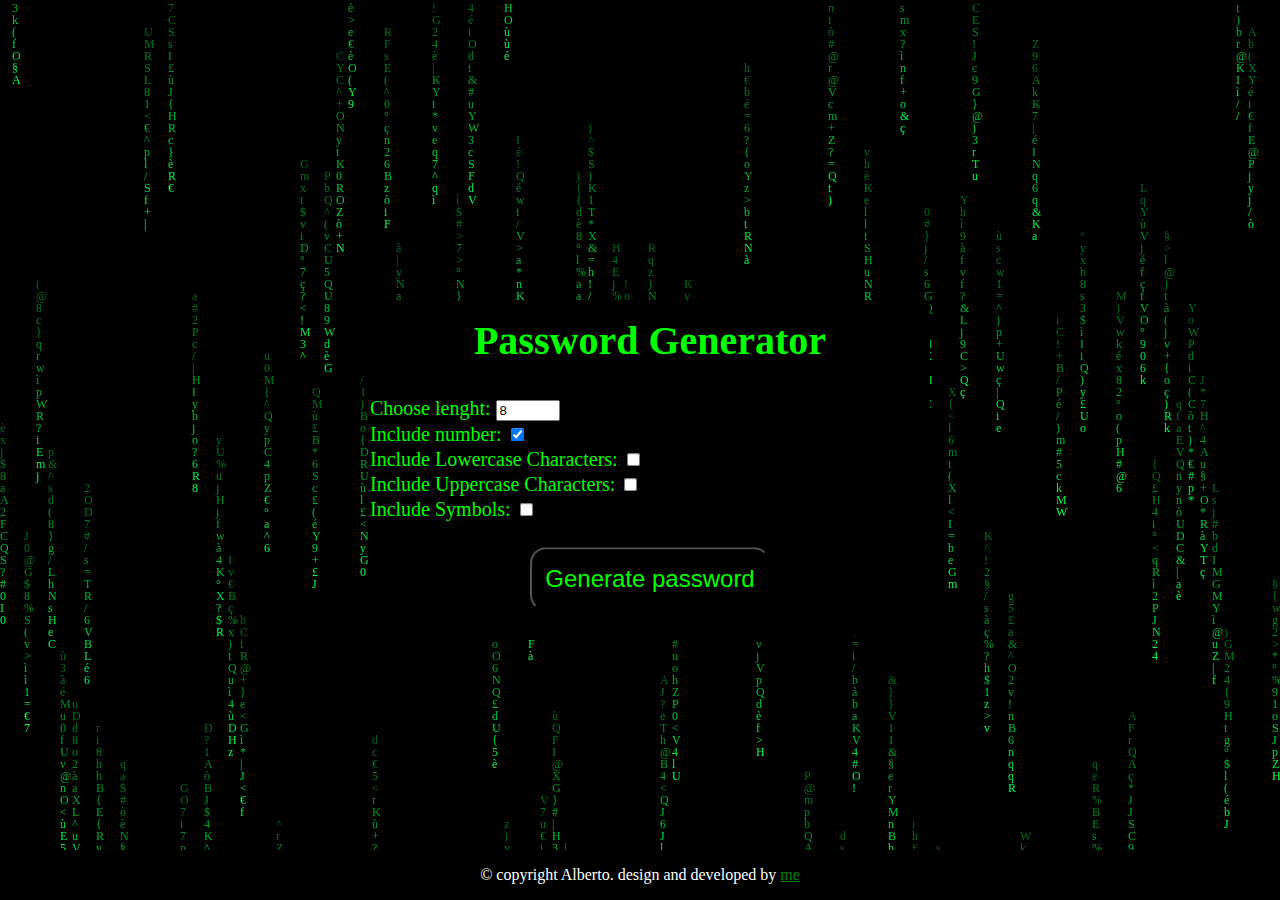
==== index.html @ 48029897 "fix" ====
<doctype html>
    <html class="js" lang="en">

    <head>
        <!-- meta data -->
        <meta charset="utf-8">
        <meta http-equiv="X-UA-Compatible" content="IE=edge">
        <meta name="viewport" content="width=device-width, initial-scale=1">
        <!--font-family-->
        <link href="https://fonts.googleapis.com/css?family=Poppins:100,200,300,400,500,600,700,800,900&amp;subset=devanagari,latin-ext" rel="stylesheet">

        <!-- title of site -->
        <title>Password Generator</title>

        <link rel="stylesheet" href="css/style.css">
        <link rel="stylesheet" href="css/button_animation.css">
        <meta name="Description" CONTENT="perfect tool to create complex and secure passwords for your online accounts by combining letters, numbers and symbols in a completely random and safe way">
        <link rel="shortcut icon" type="image/icon" href="logo/Logo.png" />
        <meta name="keywords" content="password manager,password, lastpass,passwordgenerator,bitwarden,randomly generated password,dash lane,iforgot apple,saved passwords,smart lock,best password manager,manager,random,randomly">
    </head>

    <body>
        <canvas id="canvas"></canvas>


        <section id="section">
            <div id="Title">
                <h1> Password Generator </h1>
            </div>
            <div id="option">
                <label>Choose lenght:</label>
                <div class="tooltip">
                    <input type="number" id="passwordLenght" min="6" max="100" value="8">
                    <span class="tooltiptext">Choose a value between 6 and 100</span>
                </div>
                <br>
                <label>Include number:</label>
                <input type="checkbox" id="numberCheckBox" checked="true">

                <br>
                <label>Include Lowercase Characters:</label>
                <input type="checkbox" id="lowerCharCheckBox">
                <br>
                <label>Include Uppercase Characters:</label>
                <input type="checkbox" id="UpperCharCheckBox">

                <br>
                <label>Include Symbols:</label>
                <input type="checkbox" id="symbolsCheckBox">

            </div>
            <br>
            <button class="btn btn__primary" id="generatorButton"> Generate password </button>
            <br>
            <div id="result">
                <label>The password is: </label>
                <input type="text" id="outputTextArea">
                <button id="copyButton" tooltip="Copy to clipboard">Copy</button>
                <!-- <button class="copy" id="copyButton"> Copy </button> -->
            </div>

        </section>

        <!--footer-copyright start-->
        <footer id="footer-copyright" class="footer-copyright">
            <div class="container">
                <div class="footer">
                    <p>
                        &copy; copyright Alberto. design and developed by <a href="https://www.linkedin.com/in/alberto-onzo/">me</a>
                    </p>
                    <!--/p-->
                </div>
                <!--/.text-center-->
            </div>
            <!--/.container-->

            <div id="scroll-Top">
                <div class="return-to-top">
                    <i class="fa fa-angle-up " id="scroll-top"></i>
                </div>

            </div>
            <!--/.scroll-Top-->

        </footer>
        <!--/.footer-copyright-->
        <!--footer-copyright end-->
        <script src="Script/generator.ts"></script>
        <script src="Script/matrix_code_rain.js"></script>
        <script src="Script/button_anim.js"></script>
        <!--GoogleAnalytics JS-->
        <script async src="https://www.googletagmanager.com/gtag/js?id=G-Y3TWM1WFRG"></script>

        <script>
            window.dataLayer = window.dataLayer || [];

            function gtag() {
                dataLayer.push(arguments);
            }

            gtag('js', new Date());
            gtag('config', 'G-Y3TWM1WFRG');
        </script>

    </body>

    </html>
---- css/style.css ----
body {
    overflow: hidden;
    height: 100%;
    margin: 0;
    padding: 0;
    box-sizing: border-box;
}

#section {
    position: absolute;
    top: 50%;
    left: 50%;
    z-index: 1;
    font-family: "Matrix";
    color: #00ff00;
    margin: -15px -130px;
    text-align: center;
    font-size: 20px;
    line-height: 25px;
    background-color: black;
    transform: translate(-25%, -40%);
    width: 35rem;
}

#canvas {
    display: block;
}

#Title {
    padding-bottom: 1rem;
}

#option {
    text-align: initial;
}

#result {
    display: none;
    flex-direction: column;
    align-items: center;
    justify-content: flex-start;
    margin-top: 1rem;
}

.tooltip {
    position: relative;
    display: inline-block;
    border-bottom: 1px dotted black;
}

.tooltip .tooltiptext {
    visibility: hidden;
    width: 320px;
    background-color: #555;
    color: #fff;
    text-align: center;
    border-radius: 6px;
    padding: 5px 0;
    position: absolute;
    z-index: 1;
    bottom: -20%;
    left: 192%;
    margin-left: -60px;
    opacity: 0;
    transition: opacity 0.3s;
}

.tooltip .tooltiptext::after {
    content: "";
    position: absolute;
    top: 50%;
    left: 0%;
    margin-left: -5px;
    border-width: 5px;
    border-style: solid;
    border-color: #555 transparent transparent transparent;
}

.tooltip:hover .tooltiptext {
    visibility: visible;
    opacity: 1;
}

#outputTextArea {
    box-sizing: border-box;
    background-color: transparent;
    color: white;
    border-radius: 15px;
    padding: 10px 15px;
    margin: 20px;
    display: flex;
    justify-content: center;
    align-items: center;
    text-align: center;
    font-family: "Quicksand", sans-serif;
    font-size: 1rem;
    font-weight: 300;
    letter-spacing: 1px;
    line-height: 1.5;
    box-shadow: inset 4px 4px 8px #caced1, inset -4px -4px 8px #ffffff;
}

.footer {
    color: white;
    background-color: black;
    position: absolute;
    bottom: 0;
    text-align: center;
    width: 100%;
}

.footer a {
    color: green
}
---- css/button_animation.css ----
.btn {
        font-size: x-large;
        margin-left: auto;
        margin-right: auto;
        width: 15rem;
        height: 4rem;
        border-radius: 1rem;
        box-shadow: 0.3rem 0.3rem 0.6rem var(--greyLight-2), -0.2rem -0.2rem 0.5rem var(--white);
        justify-self: center;
        display: flex;
        align-items: center;
        justify-content: center;
        cursor: pointer;
        transition: 0.3s ease;
    }
    
    .btn__primary {
        grid-column: 1/2;
        grid-row: 4/5;
        background: var(--primary);
        box-shadow: inset 0.2rem 0.2rem 1rem var(--primary-light), inset -0.2rem -0.2rem 1rem var(--primary-dark), 0.3rem 0.3rem 0.6rem var(--greyLight-2), -0.2rem -0.2rem 0.5rem var(--white);
        color: var(--greyLight-1);
    }
    
    .btn__primary:hover {
        color: var(--white);
    }
    
    .btn__primary:active {
        box-shadow: inset 0.2rem 0.2rem 1rem var(--primary-dark), inset -0.2rem -0.2rem 1rem var(--primary-light);
    }
    
    #copyButton {
        margin-top: 5px;
        position: relative;
        box-sizing: border-box;
        background-color: #000;
        color: #ffffff;
        width: 180px;
        min-height: 44px;
        font-size: 1rem;
        font-family: "Jost", sans-serif;
        font-weight: 500;
        text-transform: uppercase;
        padding: 5px;
        border: 0;
        border-radius: 15px;
        outline: none;
        cursor: pointer;
        user-select: none;
    }
    
    #copyButton:before {
        content: "";
        width: 16px;
        height: 16px;
        bottom: -20px;
        left: 82px;
        clip-path: polygon(50% 40%, 0% 100%, 100% 100%);
    }
    
    #copyButton:after {
        content: attr(tooltip);
        width: 140px;
        bottom: -48px;
        left: 20px;
        padding: 5px;
        border-radius: 4px;
        font-size: 0.8rem;
    }
    
    #copyButton:before,
    #copyButton:after {
        opacity: 0;
        pointer-events: none;
        position: absolute;
        box-sizing: border-box;
        background-color: #000000;
        color: #ffffff;
        transform: translateY(-10px);
        transition: all 300ms ease;
    }
    
    #copyButton:hover:before,
    #copyButton:hover:after {
        opacity: 1;
        transform: translateY(0);
    }
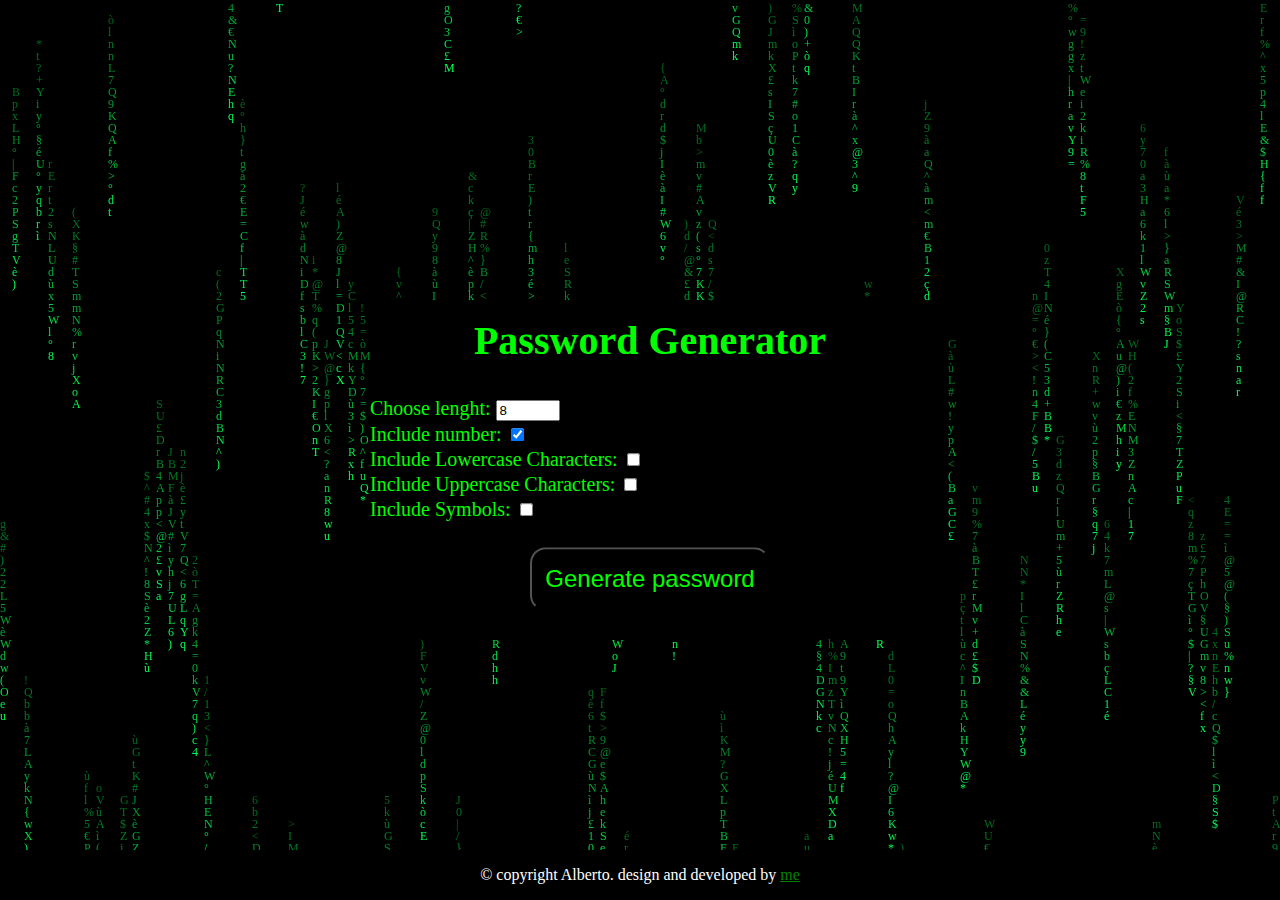
==== commit c16e50d2: "add js" ====
--- a/index.html
+++ b/index.html
@@ -85,7 +85,7 @@
         </footer>
         <!--/.footer-copyright-->
         <!--footer-copyright end-->
-        <script src="Script/generator.ts"></script>
+        <script src="Script/generator.js"></script>
         <script src="Script/matrix_code_rain.js"></script>
         <script src="Script/button_anim.js"></script>
         <!--GoogleAnalytics JS-->
